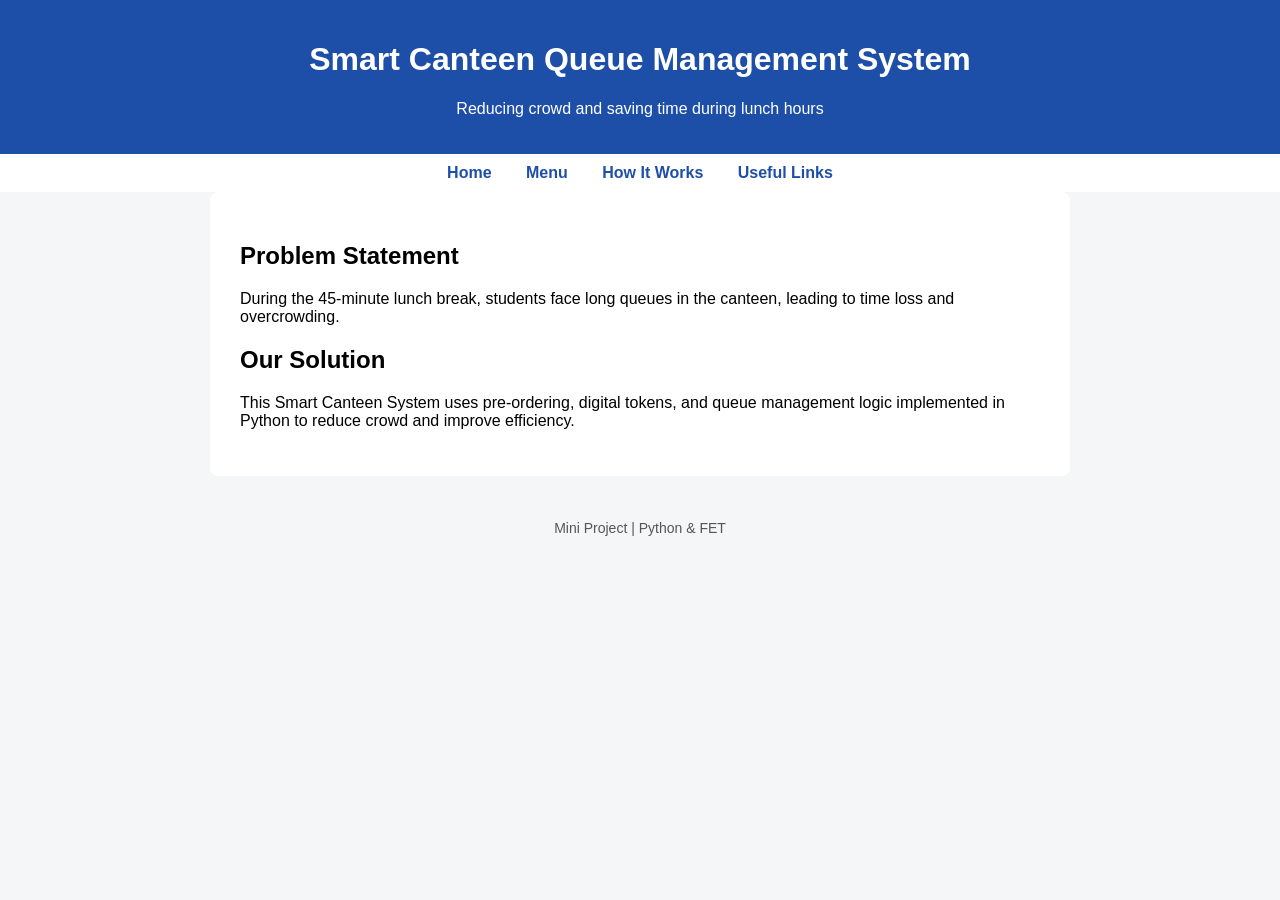
==== index.html @ 7d2dfba8 "New" ====
<!DOCTYPE html>
<html>
<head>
    <title>Smart Canteen System</title>
    <link rel="stylesheet" href="style.css">
</head>
<body>

<header>
    <h1>Smart Canteen Queue Management System</h1>
    <p>Reducing crowd and saving time during lunch hours</p>
</header>

<nav>
    <a href="index.html">Home</a>
    <a href="menu.html">Menu</a>
    <a href="how-it-works.html">How It Works</a>
    <a href="links.html">Useful Links</a>
</nav>

<section class="content">
    <h2>Problem Statement</h2>
    <p>
        During the 45-minute lunch break, students face long queues in the canteen,
        leading to time loss and overcrowding.
    </p>

    <h2>Our Solution</h2>
    <p>
        This Smart Canteen System uses pre-ordering, digital tokens, and queue management
        logic implemented in Python to reduce crowd and improve efficiency.
    </p>
</section>

<footer>
    <p>Mini Project | Python & FET</p>
</footer>

</body>
</html>
---- style.css ----
body {
    font-family: Arial, sans-serif;
    margin: 0;
    background-color: #f4f6f8;
}

header {
    background-color: #1e4fa8;
    color: white;
    padding: 20px;
    text-align: center;
}

nav {
    background-color: #ffffff;
    padding: 10px;
    text-align: center;
}

nav a {
    margin: 0 15px;
    text-decoration: none;
    color: #1e4fa8;
    font-weight: bold;
}

nav a:hover {
    text-decoration: underline;
}

.content {
    padding: 30px;
    max-width: 800px;
    margin: auto;
    background-color: white;
    border-radius: 8px;
}

table {
    width: 100%;
    border-collapse: collapse;
}

table, th, td {
    border: 1px solid #ccc;
}

th, td {
    padding: 12px;
    text-align: center;
}

footer {
    margin-top: 20px;
    padding: 10px;
    text-align: center;
    font-size: 14px;
    color: #555;
}
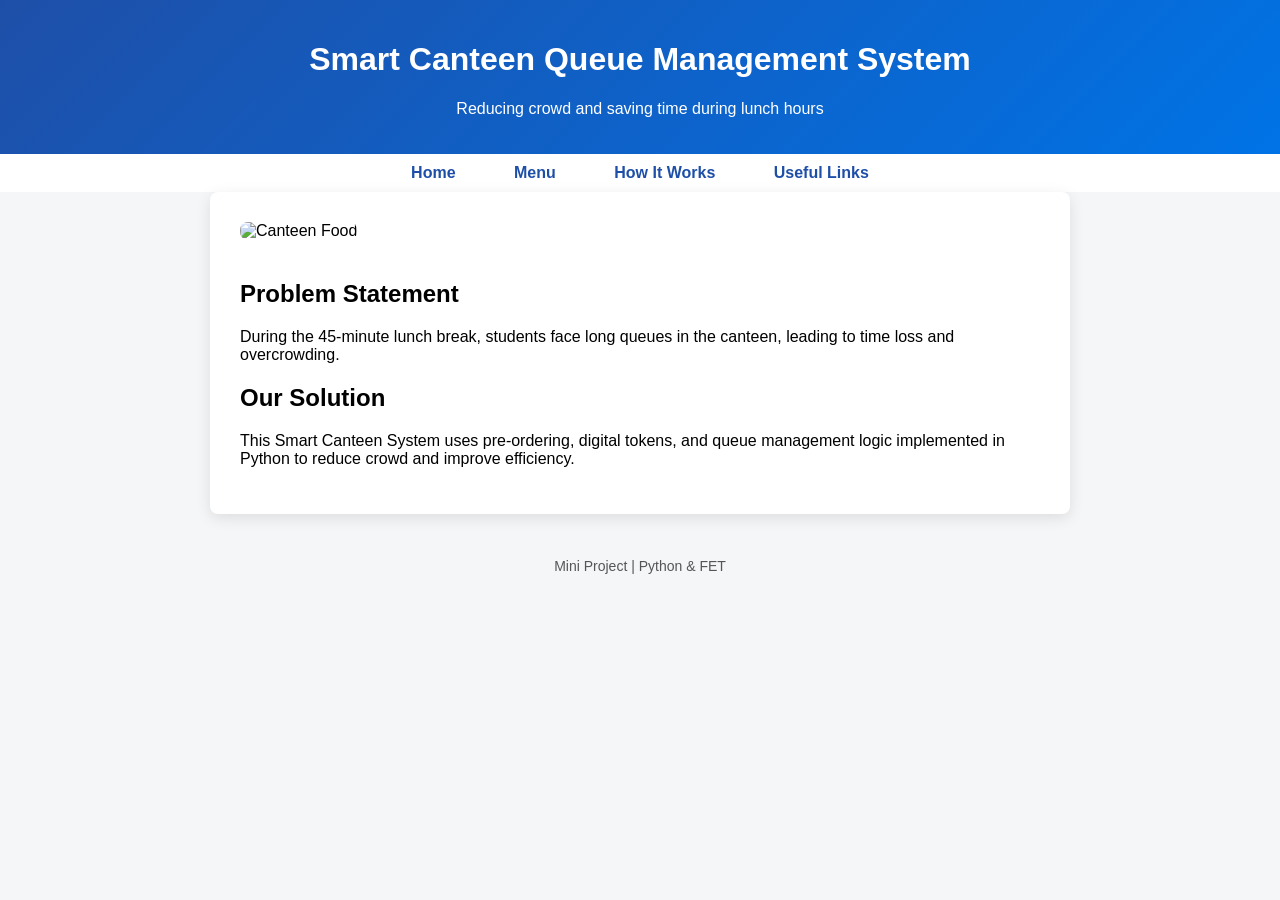
==== commit 42018e19: "now" ====
--- a/index.html
+++ b/index.html
@@ -19,6 +19,7 @@
 </nav>
 
 <section class="content">
+    <img src="https://images.unsplash.com/photo-1565895405138-6c3a1555da6a?auto=format&fit=crop&w=800&q=80" alt="Canteen Food" class="banner-img">
     <h2>Problem Statement</h2>
     <p>
         During the 45-minute lunch break, students face long queues in the canteen,
--- a/style.css
+++ b/style.css
@@ -5,7 +5,7 @@
 }
 
 header {
-    background-color: #1e4fa8;
+    background: linear-gradient(135deg, #1e4fa8, #0073e6);
     color: white;
     padding: 20px;
     text-align: center;
@@ -22,10 +22,15 @@
     text-decoration: none;
     color: #1e4fa8;
     font-weight: bold;
+    padding: 8px 12px;
+    border-radius: 4px;
+    transition: background-color 0.3s, color 0.3s;
 }
 
 nav a:hover {
-    text-decoration: underline;
+    background-color: #1e4fa8;
+    color: white;
+    text-decoration: none;
 }
 
 .content {
@@ -34,6 +39,7 @@
     margin: auto;
     background-color: white;
     border-radius: 8px;
+    box-shadow: 0 4px 15px rgba(0,0,0,0.1);
 }
 
 table {
@@ -50,6 +56,17 @@
     text-align: center;
 }
 
+tr:hover {
+    background-color: #f9f9f9;
+}
+
+.banner-img {
+    width: 100%;
+    height: auto;
+    border-radius: 8px;
+    margin-bottom: 20px;
+}
+
 footer {
     margin-top: 20px;
     padding: 10px;
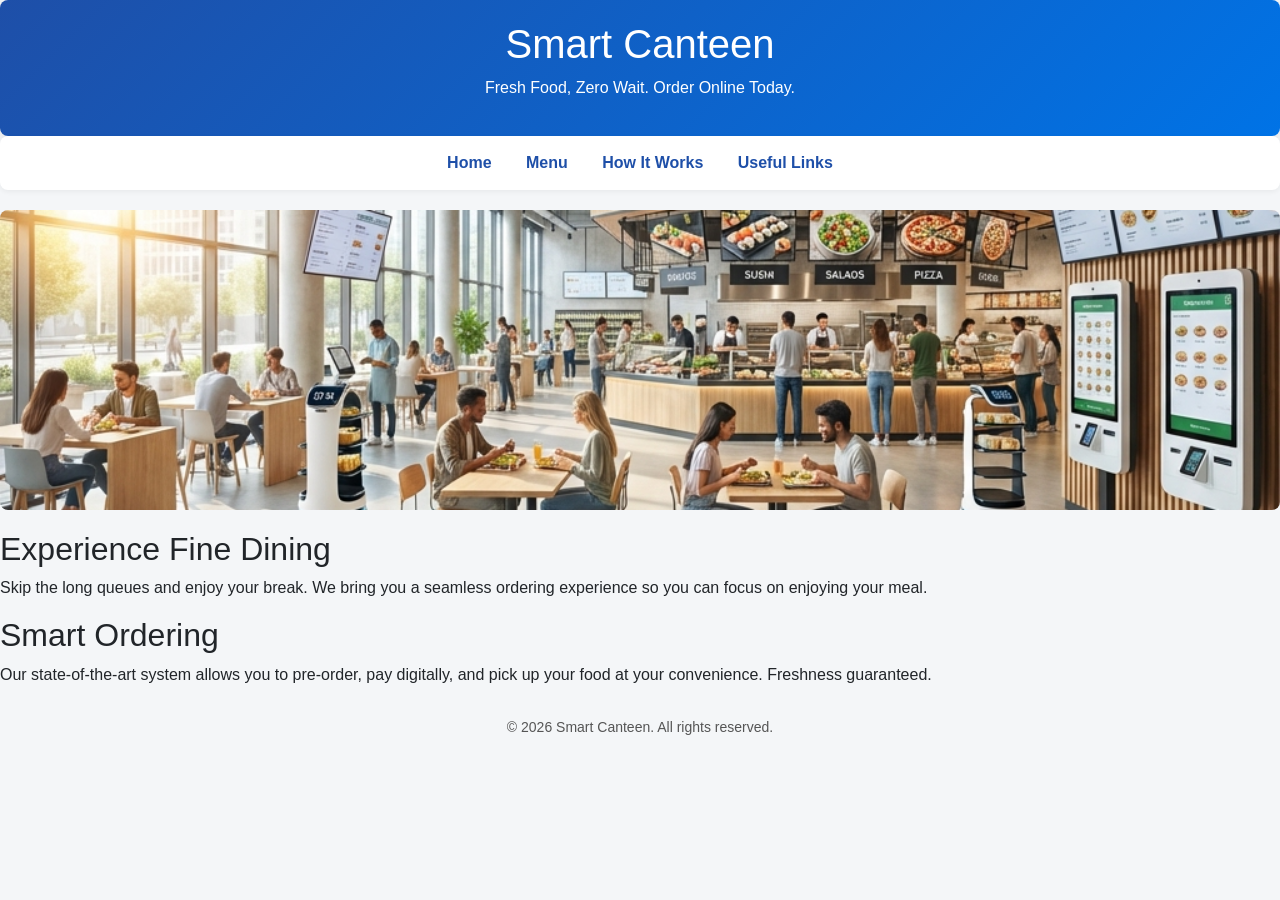
==== commit 172259d8: "A" ====
--- a/index.html
+++ b/index.html
@@ -2,13 +2,14 @@
 <html>
 <head>
     <title>Smart Canteen System</title>
+    <link href="https://cdn.jsdelivr.net/npm/bootstrap@5.3.0/dist/css/bootstrap.min.css" rel="stylesheet">
     <link rel="stylesheet" href="style.css">
 </head>
 <body>
 
 <header>
-    <h1>Smart Canteen Queue Management System</h1>
-    <p>Reducing crowd and saving time during lunch hours</p>
+    <h1>Smart Canteen</h1>
+    <p>Fresh Food, Zero Wait. Order Online Today.</p>
 </header>
 
 <nav>
@@ -19,23 +20,24 @@
 </nav>
 
 <section class="content">
-    <img src="https://images.unsplash.com/photo-1565895405138-6c3a1555da6a?auto=format&fit=crop&w=800&q=80" alt="Canteen Food" class="banner-img">
-    <h2>Problem Statement</h2>
+    <img src="resources/canteen-banner.jpg" alt="Canteen Food" class="banner-img">
+    <h2>Experience Fine Dining</h2>
     <p>
-        During the 45-minute lunch break, students face long queues in the canteen,
-        leading to time loss and overcrowding.
+        Skip the long queues and enjoy your break. We bring you a seamless ordering experience
+        so you can focus on enjoying your meal.
     </p>
 
-    <h2>Our Solution</h2>
+    <h2>Smart Ordering</h2>
     <p>
-        This Smart Canteen System uses pre-ordering, digital tokens, and queue management
-        logic implemented in Python to reduce crowd and improve efficiency.
+        Our state-of-the-art system allows you to pre-order, pay digitally, and pick up
+        your food at your convenience. Freshness guaranteed.
     </p>
 </section>
 
 <footer>
-    <p>Mini Project | Python & FET</p>
+    <p>&copy; 2026 Smart Canteen. All rights reserved.</p>
 </footer>
 
+<script src="https://cdn.jsdelivr.net/npm/bootstrap@5.3.0/dist/js/bootstrap.bundle.min.js"></script>
 </body>
 </html>
--- a/style.css
+++ b/style.css
@@ -9,12 +9,18 @@
     color: white;
     padding: 20px;
     text-align: center;
+    border-radius: 8px;
+    box-shadow: 0 4px 15px rgba(0, 0, 0, 0.1);
+    animation: fadeIn 0.8s ease-out;
 }
 
 nav {
-    background-color: #ffffff;
-    padding: 10px;
-    text-align: center;
+    background-color: white;
+    padding: 15px;
+    text-align: center;
+    margin-bottom: 20px;
+    border-radius: 8px;
+    box-shadow: 0 2px 5px rgba(0, 0, 0, 0.05);
 }
 
 nav a {
@@ -22,49 +28,99 @@
     text-decoration: none;
     color: #1e4fa8;
     font-weight: bold;
-    padding: 8px 12px;
-    border-radius: 4px;
-    transition: background-color 0.3s, color 0.3s;
 }
 
 nav a:hover {
+    text-decoration: underline;
+}
+
+.menu-item {
+    background: white;
+    border-radius: 10px;
+    overflow: hidden;
+    box-shadow: 0 2px 8px rgba(0, 0, 0, 0.1);
+    transition: transform 0.3s ease, box-shadow 0.3s ease;
+    position: relative;
+}
+
+.menu-item:hover {
+    transform: translateY(-5px);
+    box-shadow: 0 5px 15px rgba(0, 0, 0, 0.2);
+}
+
+.menu-item img {
+    width: 100%;
+    height: 180px;
+    object-fit: cover;
+}
+
+.menu-details {
+    padding: 15px;
+}
+
+.menu-details h3 {
+    margin: 0 0 10px;
+    color: #333;
+    font-size: 1.2em;
+}
+
+.menu-details p {
+    font-size: 0.9em;
+    color: #666;
+    margin-bottom: 15px;
+    line-height: 1.4;
+}
+
+.price-row {
+    display: flex;
+    justify-content: space-between;
+    align-items: center;
+}
+
+.price {
+    font-size: 1.2em;
+    font-weight: bold;
+    color: #1e4fa8;
+}
+
+.add-btn {
     background-color: #1e4fa8;
     color: white;
-    text-decoration: none;
-}
-
-.content {
-    padding: 30px;
-    max-width: 800px;
-    margin: auto;
-    background-color: white;
-    border-radius: 8px;
-    box-shadow: 0 4px 15px rgba(0,0,0,0.1);
-}
-
-table {
-    width: 100%;
-    border-collapse: collapse;
-}
-
-table, th, td {
-    border: 1px solid #ccc;
-}
-
-th, td {
-    padding: 12px;
-    text-align: center;
-}
-
-tr:hover {
-    background-color: #f9f9f9;
+    border: none;
+    padding: 8px 15px;
+    border-radius: 5px;
+    cursor: pointer;
+    transition: background-color 0.2s;
+}
+
+.add-btn:hover {
+    background-color: #0073e6;
+}
+
+.badge {
+    position: absolute;
+    top: 10px;
+    right: 10px;
+    background-color: #ff4757;
+    color: white;
+    padding: 4px 10px;
+    border-radius: 20px;
+    font-size: 0.75rem;
+    font-weight: bold;
+    box-shadow: 0 2px 4px rgba(0, 0, 0, 0.2);
 }
 
 .banner-img {
     width: 100%;
-    height: auto;
+    height: 300px;
+    object-fit: cover;
     border-radius: 8px;
     margin-bottom: 20px;
+    transition: transform 0.3s ease;
+}
+
+.banner-img:hover {
+    transform: scale(1.02);
 }
 
 footer {
@@ -74,3 +130,88 @@
     font-size: 14px;
     color: #555;
 }
+
+@keyframes fadeIn {
+    from {
+        opacity: 0;
+        transform: translateY(20px);
+    }
+
+    to {
+        opacity: 1;
+        transform: translateY(0);
+    }
+}
+
+.steps-container {
+    display: flex;
+    flex-direction: column;
+    gap: 20px;
+    max-width: 800px;
+    margin: 0 auto;
+}
+
+.step-card {
+    background: white;
+    padding: 20px;
+    border-radius: 10px;
+    box-shadow: 0 2px 5px rgba(0, 0, 0, 0.05);
+    display: flex;
+    align-items: center;
+    gap: 20px;
+    transition: transform 0.2s;
+}
+
+.step-card:hover {
+    transform: translateX(10px);
+    box-shadow: 0 4px 10px rgba(0, 0, 0, 0.1);
+}
+
+.step-number {
+    background: #1e4fa8;
+    color: white;
+    width: 40px;
+    height: 40px;
+    border-radius: 50%;
+    display: flex;
+    justify-content: center;
+    align-items: center;
+    font-weight: bold;
+    font-size: 1.2em;
+    flex-shrink: 0;
+}
+
+.resource-grid {
+    display: grid;
+    grid-template-columns: repeat(auto-fit, minmax(250px, 1fr));
+    gap: 20px;
+    padding: 20px 0;
+}
+
+.resource-card {
+    background: white;
+    padding: 25px;
+    border-radius: 10px;
+    box-shadow: 0 2px 8px rgba(0, 0, 0, 0.1);
+    text-align: center;
+    transition: transform 0.3s, box-shadow 0.3s;
+    text-decoration: none;
+    display: block;
+    color: #333;
+}
+
+.resource-card:hover {
+    transform: translateY(-5px);
+    box-shadow: 0 8px 15px rgba(0, 0, 0, 0.15);
+    color: #1e4fa8;
+}
+
+.resource-card h3 {
+    margin: 10px 0;
+    color: #1e4fa8;
+}
+
+.resource-card p {
+    color: #666;
+    font-size: 0.9em;
+}
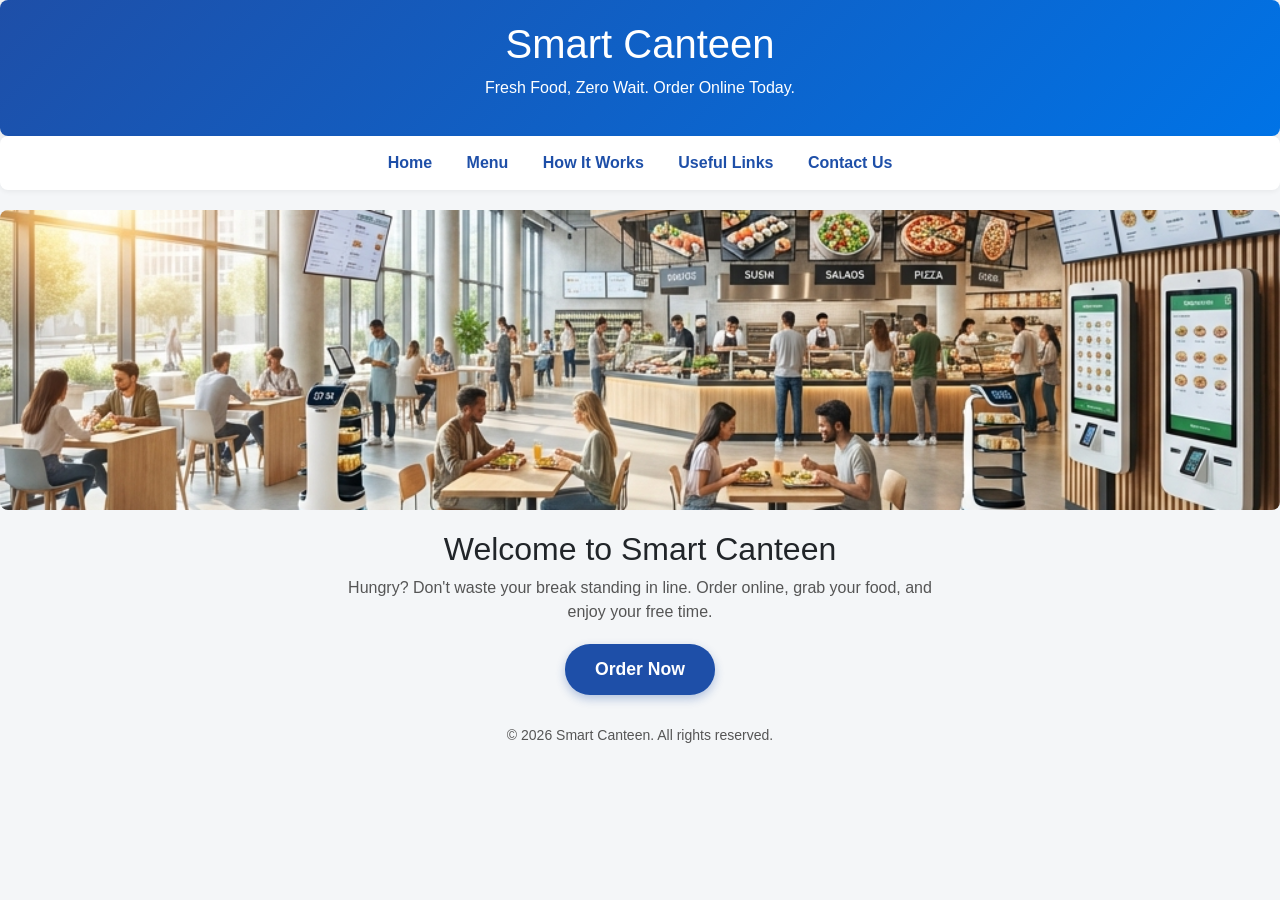
==== commit 2ee63ce2: "jk" ====
--- a/index.html
+++ b/index.html
@@ -1,43 +1,41 @@
 <!DOCTYPE html>
 <html>
+
 <head>
     <title>Smart Canteen System</title>
     <link href="https://cdn.jsdelivr.net/npm/bootstrap@5.3.0/dist/css/bootstrap.min.css" rel="stylesheet">
     <link rel="stylesheet" href="style.css">
 </head>
+
 <body>
 
-<header>
-    <h1>Smart Canteen</h1>
-    <p>Fresh Food, Zero Wait. Order Online Today.</p>
-</header>
+    <header>
+        <h1>Smart Canteen</h1>
+        <p>Fresh Food, Zero Wait. Order Online Today.</p>
+    </header>
 
-<nav>
-    <a href="index.html">Home</a>
-    <a href="menu.html">Menu</a>
-    <a href="how-it-works.html">How It Works</a>
-    <a href="links.html">Useful Links</a>
-</nav>
+    <nav>
+        <a href="index.html">Home</a>
+        <a href="menu.html">Menu</a>
+        <a href="how-it-works.html">How It Works</a>
+        <a href="links.html">Useful Links</a>
+        <a href="contact.html">Contact Us</a>
+    </nav>
 
-<section class="content">
-    <img src="resources/canteen-banner.jpg" alt="Canteen Food" class="banner-img">
-    <h2>Experience Fine Dining</h2>
-    <p>
-        Skip the long queues and enjoy your break. We bring you a seamless ordering experience
-        so you can focus on enjoying your meal.
-    </p>
+    <section class="content" style="text-align: center;">
+        <img src="resources/canteen-banner.jpg" alt="Canteen Food" class="banner-img">
+        <h2>Welcome to Smart Canteen</h2>
+        <p style="max-width: 600px; margin: 0 auto 20px auto; color: #555;">
+            Hungry? Don't waste your break standing in line. Order online, grab your food, and enjoy your free time.
+        </p>
+        <a href="menu.html" class="cta-btn">Order Now</a>
+    </section>
 
-    <h2>Smart Ordering</h2>
-    <p>
-        Our state-of-the-art system allows you to pre-order, pay digitally, and pick up
-        your food at your convenience. Freshness guaranteed.
-    </p>
-</section>
+    <footer>
+        <p>&copy; 2026 Smart Canteen. All rights reserved.</p>
+    </footer>
 
-<footer>
-    <p>&copy; 2026 Smart Canteen. All rights reserved.</p>
-</footer>
+    <script src="https://cdn.jsdelivr.net/npm/bootstrap@5.3.0/dist/js/bootstrap.bundle.min.js"></script>
+</body>
 
-<script src="https://cdn.jsdelivr.net/npm/bootstrap@5.3.0/dist/js/bootstrap.bundle.min.js"></script>
-</body>
-</html>
+</html>
--- a/style.css
+++ b/style.css
@@ -34,16 +34,22 @@
     text-decoration: underline;
 }
 
-.menu-item {
+.menu-item,
+.step-card,
+.resource-card {
     background: white;
     border-radius: 10px;
-    overflow: hidden;
     box-shadow: 0 2px 8px rgba(0, 0, 0, 0.1);
     transition: transform 0.3s ease, box-shadow 0.3s ease;
+}
+
+.menu-item {
+    overflow: hidden;
     position: relative;
 }
 
-.menu-item:hover {
+.menu-item:hover,
+.resource-card:hover {
     transform: translateY(-5px);
     box-shadow: 0 5px 15px rgba(0, 0, 0, 0.2);
 }
@@ -152,14 +158,10 @@
 }
 
 .step-card {
-    background: white;
     padding: 20px;
-    border-radius: 10px;
-    box-shadow: 0 2px 5px rgba(0, 0, 0, 0.05);
     display: flex;
     align-items: center;
     gap: 20px;
-    transition: transform 0.2s;
 }
 
 .step-card:hover {
@@ -189,20 +191,14 @@
 }
 
 .resource-card {
-    background: white;
     padding: 25px;
-    border-radius: 10px;
-    box-shadow: 0 2px 8px rgba(0, 0, 0, 0.1);
-    text-align: center;
-    transition: transform 0.3s, box-shadow 0.3s;
+    text-align: center;
     text-decoration: none;
     display: block;
     color: #333;
 }
 
 .resource-card:hover {
-    transform: translateY(-5px);
-    box-shadow: 0 8px 15px rgba(0, 0, 0, 0.15);
     color: #1e4fa8;
 }
 
@@ -211,7 +207,41 @@
     color: #1e4fa8;
 }
 
-.resource-card p {
-    color: #666;
-    font-size: 0.9em;
+
+
+.cta-btn {
+    display: inline-block;
+    background-color: #1e4fa8;
+    color: white;
+    padding: 12px 30px;
+    border-radius: 25px;
+    text-decoration: none;
+    font-weight: bold;
+    font-size: 1.1em;
+    transition: background-color 0.3s, transform 0.2s;
+    box-shadow: 0 4px 10px rgba(30, 79, 168, 0.3);
+}
+
+.cta-btn:hover {
+    background-color: #0073e6;
+    transform: translateY(-2px);
+    box-shadow: 0 6px 15px rgba(30, 79, 168, 0.4);
+}
+
+.form-control {
+    border: 1px solid #ced4da;
+    border-radius: 8px;
+    padding: 10px;
+    transition: border-color 0.2s, box-shadow 0.2s;
+}
+
+.form-control:focus {
+    border-color: #1e4fa8;
+    box-shadow: 0 0 0 0.25rem rgba(30, 79, 168, 0.25);
+}
+
+.contact-container .card {
+
+    background: white;
+
 }
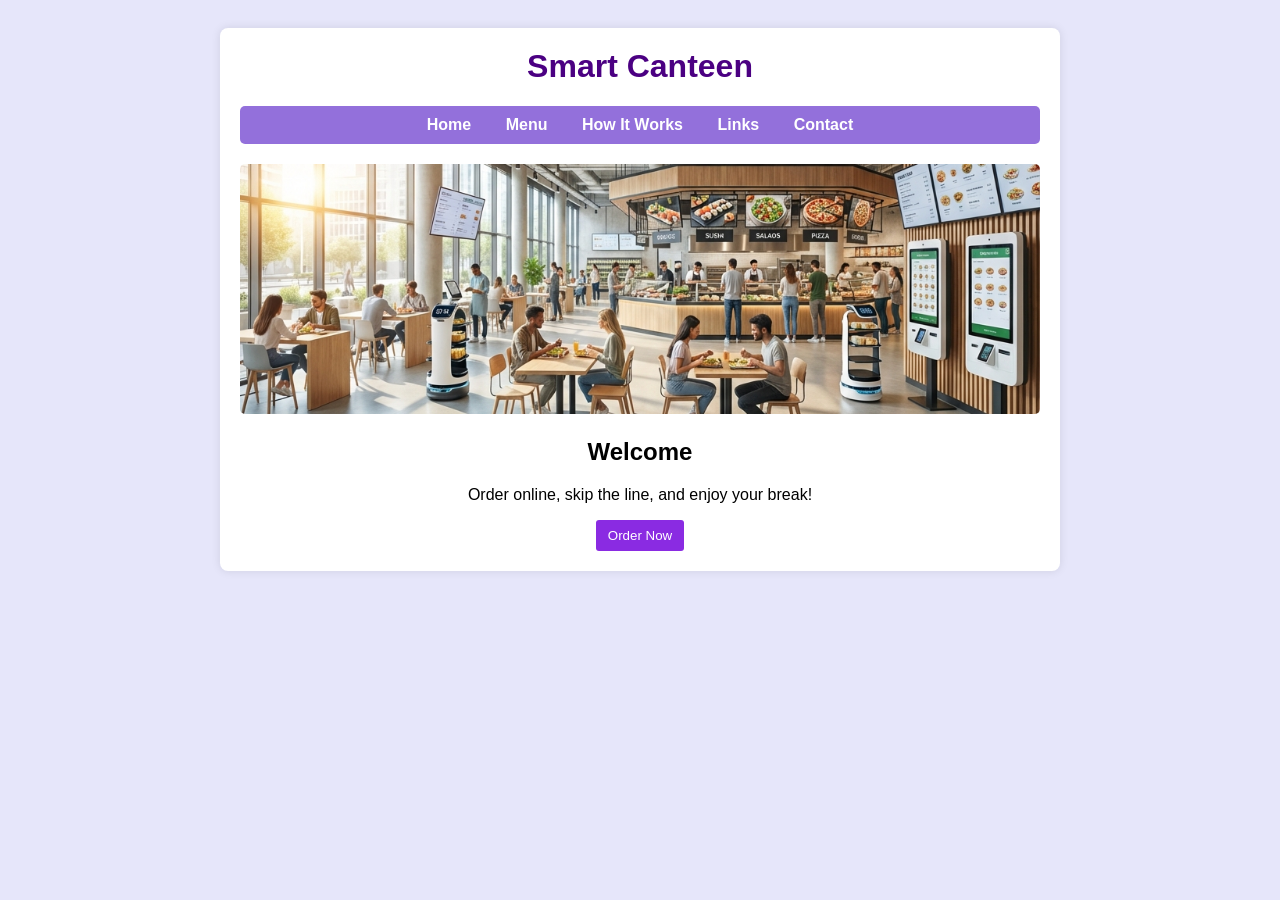
==== commit 1f2096d5: "g" ====
--- a/index.html
+++ b/index.html
@@ -2,40 +2,25 @@
 <html>
 
 <head>
-    <title>Smart Canteen System</title>
-    <link href="https://cdn.jsdelivr.net/npm/bootstrap@5.3.0/dist/css/bootstrap.min.css" rel="stylesheet">
+    <title>Smart Canteen</title>
     <link rel="stylesheet" href="style.css">
 </head>
 
 <body>
-
-    <header>
+    <div class="container">
         <h1>Smart Canteen</h1>
-        <p>Fresh Food, Zero Wait. Order Online Today.</p>
-    </header>
-
-    <nav>
-        <a href="index.html">Home</a>
-        <a href="menu.html">Menu</a>
-        <a href="how-it-works.html">How It Works</a>
-        <a href="links.html">Useful Links</a>
-        <a href="contact.html">Contact Us</a>
-    </nav>
-
-    <section class="content" style="text-align: center;">
-        <img src="resources/canteen-banner.jpg" alt="Canteen Food" class="banner-img">
-        <h2>Welcome to Smart Canteen</h2>
-        <p style="max-width: 600px; margin: 0 auto 20px auto; color: #555;">
-            Hungry? Don't waste your break standing in line. Order online, grab your food, and enjoy your free time.
-        </p>
-        <a href="menu.html" class="cta-btn">Order Now</a>
-    </section>
-
-    <footer>
-        <p>&copy; 2026 Smart Canteen. All rights reserved.</p>
-    </footer>
-
-    <script src="https://cdn.jsdelivr.net/npm/bootstrap@5.3.0/dist/js/bootstrap.bundle.min.js"></script>
+        <nav>
+            <a href="index.html">Home</a>
+            <a href="menu.html">Menu</a>
+            <a href="how-it-works.html">How It Works</a>
+            <a href="links.html">Links</a>
+            <a href="contact.html">Contact</a>
+        </nav>
+        <img src="resources/canteen-banner.jpg" style="width:100%; height:250px; object-fit:cover; border-radius: 5px;">
+        <h2>Welcome</h2>
+        <p>Order online, skip the line, and enjoy your break!</p>
+        <a href="menu.html"><button>Order Now</button></a>
+    </div>
 </body>
 
 </html>
--- a/style.css
+++ b/style.css
@@ -1,247 +1,83 @@
 body {
-    font-family: Arial, sans-serif;
-    margin: 0;
-    background-color: #f4f6f8;
+    font-family: sans-serif;
+    background: #E6E6FA;
+    text-align: center;
+    padding: 20px;
 }
 
-header {
-    background: linear-gradient(135deg, #1e4fa8, #0073e6);
-    color: white;
+.container {
+    background: white;
+    max-width: 800px;
+    margin: auto;
     padding: 20px;
-    text-align: center;
     border-radius: 8px;
-    box-shadow: 0 4px 15px rgba(0, 0, 0, 0.1);
-    animation: fadeIn 0.8s ease-out;
+    box-shadow: 0 0 10px rgba(0, 0, 0, 0.1);
 }
 
 nav {
-    background-color: white;
-    padding: 15px;
-    text-align: center;
+    background: #9370DB;
+    padding: 10px;
+    border-radius: 5px;
     margin-bottom: 20px;
-    border-radius: 8px;
-    box-shadow: 0 2px 5px rgba(0, 0, 0, 0.05);
 }
 
 nav a {
+    color: white;
+    text-decoration: none;
     margin: 0 15px;
-    text-decoration: none;
-    color: #1e4fa8;
     font-weight: bold;
 }
 
-nav a:hover {
-    text-decoration: underline;
+h1 {
+    color: #4B0082;
+    margin-top: 0;
 }
 
-.menu-item,
-.step-card,
-.resource-card {
-    background: white;
-    border-radius: 10px;
-    box-shadow: 0 2px 8px rgba(0, 0, 0, 0.1);
-    transition: transform 0.3s ease, box-shadow 0.3s ease;
+.card {
+    border: 1px solid #D8BFD8;
+    padding: 15px;
+    margin: 10px;
+    display: inline-block;
+    width: 220px;
+    text-align: left;
+    vertical-align: top;
+    border-radius: 5px;
 }
 
-.menu-item {
-    overflow: hidden;
-    position: relative;
+.card img {
+    width: 100%;
+    height: 120px;
+    object-fit: cover;
+    border-radius: 5px;
 }
 
-.menu-item:hover,
-.resource-card:hover {
-    transform: translateY(-5px);
-    box-shadow: 0 5px 15px rgba(0, 0, 0, 0.2);
+button {
+    background: #8A2BE2;
+    color: white;
+    border: none;
+    padding: 8px 12px;
+    cursor: pointer;
+    border-radius: 3px;
 }
 
-.menu-item img {
-    width: 100%;
-    height: 180px;
-    object-fit: cover;
+input,
+textarea {
+    width: 90%;
+    padding: 8px;
+    margin: 5px 0;
+    border: 1px solid #D8BFD8;
+    border-radius: 4px;
 }
 
-.menu-details {
-    padding: 15px;
-}
-
-.menu-details h3 {
-    margin: 0 0 10px;
-    color: #333;
-    font-size: 1.2em;
-}
-
-.menu-details p {
-    font-size: 0.9em;
-    color: #666;
-    margin-bottom: 15px;
-    line-height: 1.4;
-}
-
-.price-row {
-    display: flex;
-    justify-content: space-between;
-    align-items: center;
-}
-
-.price {
-    font-size: 1.2em;
-    font-weight: bold;
-    color: #1e4fa8;
-}
-
-.add-btn {
-    background-color: #1e4fa8;
-    color: white;
-    border: none;
-    padding: 8px 15px;
-    border-radius: 5px;
-    cursor: pointer;
-    transition: background-color 0.2s;
-}
-
-.add-btn:hover {
-    background-color: #0073e6;
-}
-
-.badge {
-    position: absolute;
-    top: 10px;
-    right: 10px;
-    background-color: #ff4757;
-    color: white;
-    padding: 4px 10px;
-    border-radius: 20px;
-    font-size: 0.75rem;
-    font-weight: bold;
-    box-shadow: 0 2px 4px rgba(0, 0, 0, 0.2);
-}
-
-.banner-img {
-    width: 100%;
-    height: 300px;
-    object-fit: cover;
-    border-radius: 8px;
-    margin-bottom: 20px;
-    transition: transform 0.3s ease;
-}
-
-.banner-img:hover {
-    transform: scale(1.02);
-}
-
-footer {
-    margin-top: 20px;
-    padding: 10px;
-    text-align: center;
-    font-size: 14px;
-    color: #555;
-}
-
-@keyframes fadeIn {
-    from {
-        opacity: 0;
-        transform: translateY(20px);
+@media (max-width: 600px) {
+    nav a {
+        display: block;
+        margin: 10px 0;
     }
 
-    to {
-        opacity: 1;
-        transform: translateY(0);
+    .card {
+        display: block;
+        width: auto;
+        margin: 10px auto;
     }
-}
-
-.steps-container {
-    display: flex;
-    flex-direction: column;
-    gap: 20px;
-    max-width: 800px;
-    margin: 0 auto;
-}
-
-.step-card {
-    padding: 20px;
-    display: flex;
-    align-items: center;
-    gap: 20px;
-}
-
-.step-card:hover {
-    transform: translateX(10px);
-    box-shadow: 0 4px 10px rgba(0, 0, 0, 0.1);
-}
-
-.step-number {
-    background: #1e4fa8;
-    color: white;
-    width: 40px;
-    height: 40px;
-    border-radius: 50%;
-    display: flex;
-    justify-content: center;
-    align-items: center;
-    font-weight: bold;
-    font-size: 1.2em;
-    flex-shrink: 0;
-}
-
-.resource-grid {
-    display: grid;
-    grid-template-columns: repeat(auto-fit, minmax(250px, 1fr));
-    gap: 20px;
-    padding: 20px 0;
-}
-
-.resource-card {
-    padding: 25px;
-    text-align: center;
-    text-decoration: none;
-    display: block;
-    color: #333;
-}
-
-.resource-card:hover {
-    color: #1e4fa8;
-}
-
-.resource-card h3 {
-    margin: 10px 0;
-    color: #1e4fa8;
-}
-
-
-
-.cta-btn {
-    display: inline-block;
-    background-color: #1e4fa8;
-    color: white;
-    padding: 12px 30px;
-    border-radius: 25px;
-    text-decoration: none;
-    font-weight: bold;
-    font-size: 1.1em;
-    transition: background-color 0.3s, transform 0.2s;
-    box-shadow: 0 4px 10px rgba(30, 79, 168, 0.3);
-}
-
-.cta-btn:hover {
-    background-color: #0073e6;
-    transform: translateY(-2px);
-    box-shadow: 0 6px 15px rgba(30, 79, 168, 0.4);
-}
-
-.form-control {
-    border: 1px solid #ced4da;
-    border-radius: 8px;
-    padding: 10px;
-    transition: border-color 0.2s, box-shadow 0.2s;
-}
-
-.form-control:focus {
-    border-color: #1e4fa8;
-    box-shadow: 0 0 0 0.25rem rgba(30, 79, 168, 0.25);
-}
-
-.contact-container .card {
-
-    background: white;
-
 }
